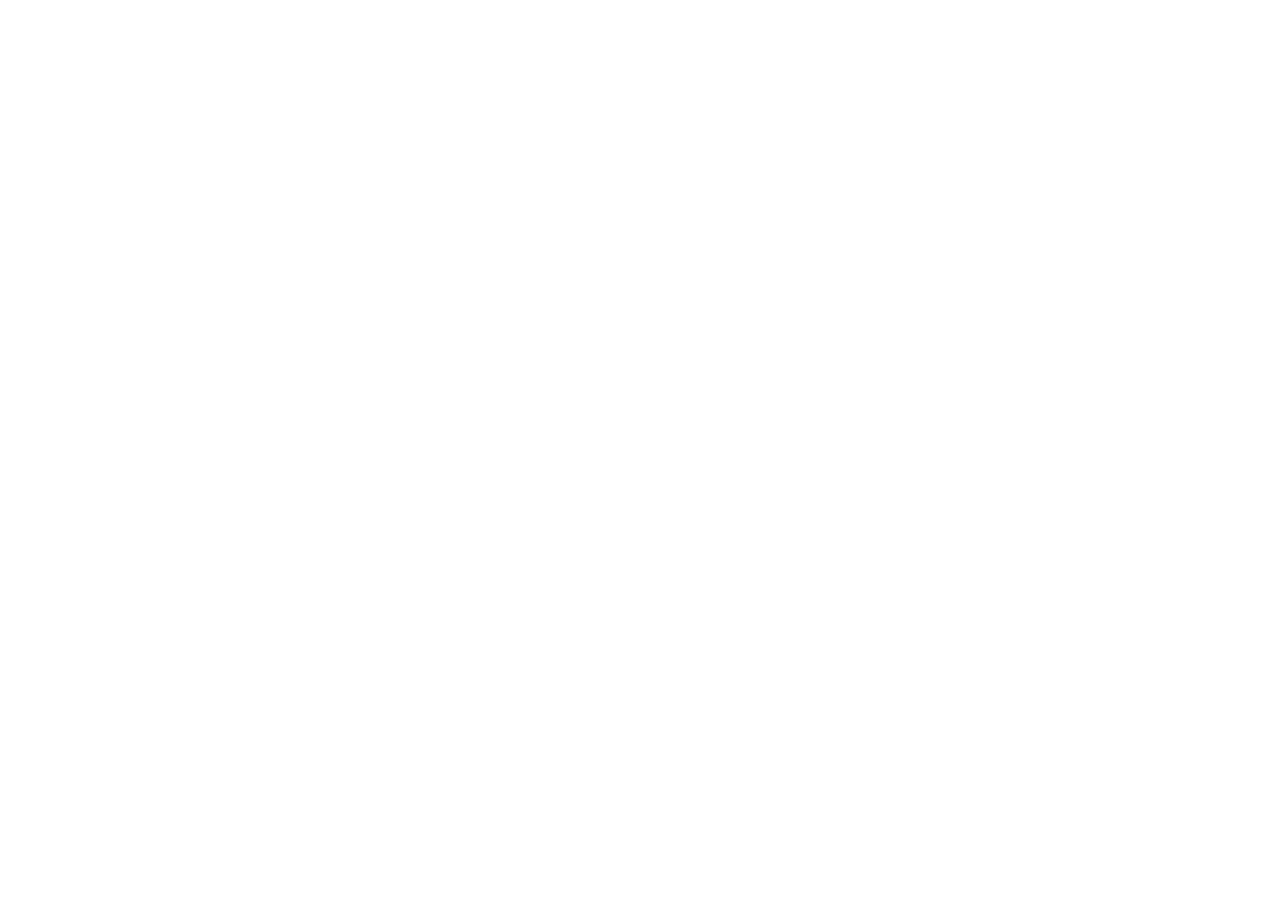
==== login.html @ a9a30876 "大事件初始化" ====
<!DOCTYPE html>
<html lang="en">

<head>
    <meta charset="UTF-8">
    <meta name="viewport" content="width=device-width, initial-scale=1.0">
    <title>Document</title>
</head>

<body>

</body>

</html>
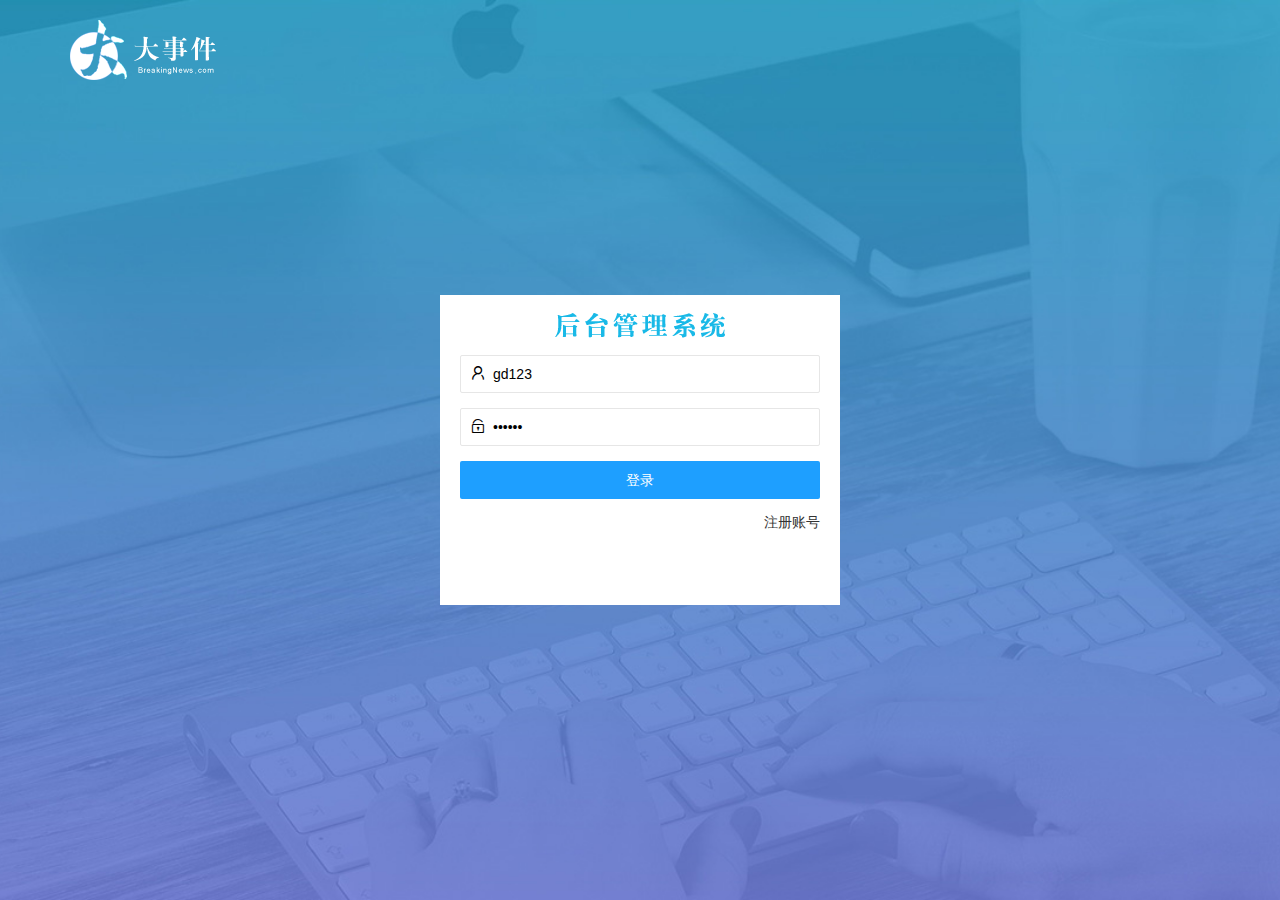
==== commit 555f1b9e: "注册登录完成" ====
--- a/login.html
+++ b/login.html
@@ -5,10 +5,72 @@
     <meta charset="UTF-8">
     <meta name="viewport" content="width=device-width, initial-scale=1.0">
     <title>Document</title>
+    <link rel="stylesheet" href="/assets/lib/layui/css/layui.css">
+    <link rel="stylesheet" href="/assets/css/login.css">
 </head>
 
 <body>
-
+    <div class="layui-main">
+        <img src="/assets/images/logo.png" alt="" style="margin-top: 20px;">
+    </div>
+    <div class="loginAndRegBox">
+        <div class="title-box"></div>
+        <!-- 登录转注册页面 -->
+        <div class="login-box">
+            <!-- 登录表单 -->
+            <form class="layui-form" id="form_login" action="">
+                <div class="layui-form-item">
+                    <i class="layui-icon layui-icon-username"></i>
+                    <input type="text" value="gd123" name="username" required lay-verify="required" placeholder="请输入账号"
+                        autocomplete="off" class="layui-input">
+                </div>
+                <div class="layui-form-item">
+                    <i class="layui-icon layui-icon-password"></i>
+                    <input type="password" value="123123" name="password" required lay-verify="required|pass"
+                        placeholder="请输入密码" autocomplete="off" class="layui-input">
+                </div>
+                <!-- 提交按钮 -->
+                <div class="layui-form-item">
+                    <button class="layui-btn layui-btn-fluid layui-btn-normal" lay-submit>登录</button>
+                </div>
+                <div class="layui-form-item links">
+                    <a href="javascript:;" id="link_reg">注册账号</a>
+                </div>
+            </form>
+        </div>
+        <!-- 注册转登录页面 -->
+        <div class="reg-box">
+            <!-- 注册表单 -->
+            <form class="layui-form" id="form_reg" action="">
+                <div class="layui-form-item">
+                    <i class="layui-icon layui-icon-username"></i>
+                    <input type="text" name="username" required lay-verify="required" placeholder="请输入用户名"
+                        autocomplete="off" class="layui-input">
+                </div>
+                <div class="layui-form-item">
+                    <i class="layui-icon layui-icon-password"></i>
+                    <input type="password" name="password" required lay-verify="required|pass" placeholder="请输入密码"
+                        autocomplete="off" class="layui-input">
+                </div>
+                <div class="layui-form-item">
+                    <i class="layui-icon layui-icon-password"></i>
+                    <input type="password" name="repassword" required lay-verify="required|pass|pwd"
+                        placeholder="请再次输入密码" autocomplete="off" class="layui-input">
+                </div>
+                <!-- 提交表单 -->
+                <div class="layui-form-item">
+                    <button class="layui-btn layui-btn-fluid layui-btn-normal" lay-submit>注册</button>
+                </div>
+                <div class="layui-form-item links">
+                    <a href="javascript:;" id="link_login">去登录</a>
+                </div>
+            </form>
+        </div>
+    </div>
+    <script src="/assets/lib/layui/layui.all.js"></script>
+    <script src="/assets/lib/jquery.js"></script>
+    <script src="/assets/js/baseAPI.js"></script>
+    <script src="/assets/js/login.js"></script>
 </body>
 
 </html>--- a/assets/lib/layui/css/layui.css
+++ b/assets/lib/layui/css/layui.css
@@ -0,0 +1,2 @@
+/** layui-v2.5.5 MIT License By https://www.layui.com */
+ .layui-inline,img{display:inline-block;vertical-align:middle}h1,h2,h3,h4,h5,h6{font-weight:400}.layui-edge,.layui-header,.layui-inline,.layui-main{position:relative}.layui-body,.layui-edge,.layui-elip{overflow:hidden}.layui-btn,.layui-edge,.layui-inline,img{vertical-align:middle}.layui-btn,.layui-disabled,.layui-icon,.layui-unselect{-moz-user-select:none;-webkit-user-select:none;-ms-user-select:none}.layui-elip,.layui-form-checkbox span,.layui-form-pane .layui-form-label{text-overflow:ellipsis;white-space:nowrap}.layui-breadcrumb,.layui-tree-btnGroup{visibility:hidden}blockquote,body,button,dd,div,dl,dt,form,h1,h2,h3,h4,h5,h6,input,li,ol,p,pre,td,textarea,th,ul{margin:0;padding:0;-webkit-tap-highlight-color:rgba(0,0,0,0)}a:active,a:hover{outline:0}img{border:none}li{list-style:none}table{border-collapse:collapse;border-spacing:0}h4,h5,h6{font-size:100%}button,input,optgroup,option,select,textarea{font-family:inherit;font-size:inherit;font-style:inherit;font-weight:inherit;outline:0}pre{white-space:pre-wrap;white-space:-moz-pre-wrap;white-space:-pre-wrap;white-space:-o-pre-wrap;word-wrap:break-word}body{line-height:24px;font:14px Helvetica Neue,Helvetica,PingFang SC,Tahoma,Arial,sans-serif}hr{height:1px;margin:10px 0;border:0;clear:both}a{color:#333;text-decoration:none}a:hover{color:#777}a cite{font-style:normal;*cursor:pointer}.layui-border-box,.layui-border-box *{box-sizing:border-box}.layui-box,.layui-box *{box-sizing:content-box}.layui-clear{clear:both;*zoom:1}.layui-clear:after{content:'\20';clear:both;*zoom:1;display:block;height:0}.layui-inline{*display:inline;*zoom:1}.layui-edge{display:inline-block;width:0;height:0;border-width:6px;border-style:dashed;border-color:transparent}.layui-edge-top{top:-4px;border-bottom-color:#999;border-bottom-style:solid}.layui-edge-right{border-left-color:#999;border-left-style:solid}.layui-edge-bottom{top:2px;border-top-color:#999;border-top-style:solid}.layui-edge-left{border-right-color:#999;border-right-style:solid}.layui-disabled,.layui-disabled:hover{color:#d2d2d2!important;cursor:not-allowed!important}.layui-circle{border-radius:100%}.layui-show{display:block!important}.layui-hide{display:none!important}@font-face{font-family:layui-icon;src:url(../font/iconfont.eot?v=250);src:url(../font/iconfont.eot?v=250#iefix) format('embedded-opentype'),url(../font/iconfont.woff2?v=250) format('woff2'),url(../font/iconfont.woff?v=250) format('woff'),url(../font/iconfont.ttf?v=250) format('truetype'),url(../font/iconfont.svg?v=250#layui-icon) format('svg')}.layui-icon{font-family:layui-icon!important;font-size:16px;font-style:normal;-webkit-font-smoothing:antialiased;-moz-osx-font-smoothing:grayscale}.layui-icon-reply-fill:before{content:"\e611"}.layui-icon-set-fill:before{content:"\e614"}.layui-icon-menu-fill:before{content:"\e60f"}.layui-icon-search:before{content:"\e615"}.layui-icon-share:before{content:"\e641"}.layui-icon-set-sm:before{content:"\e620"}.layui-icon-engine:before{content:"\e628"}.layui-icon-close:before{content:"\1006"}.layui-icon-close-fill:before{content:"\1007"}.layui-icon-chart-screen:before{content:"\e629"}.layui-icon-star:before{content:"\e600"}.layui-icon-circle-dot:before{content:"\e617"}.layui-icon-chat:before{content:"\e606"}.layui-icon-release:before{content:"\e609"}.layui-icon-list:before{content:"\e60a"}.layui-icon-chart:before{content:"\e62c"}.layui-icon-ok-circle:before{content:"\1005"}.layui-icon-layim-theme:before{content:"\e61b"}.layui-icon-table:before{content:"\e62d"}.layui-icon-right:before{content:"\e602"}.layui-icon-left:before{content:"\e603"}.layui-icon-cart-simple:before{content:"\e698"}.layui-icon-face-cry:before{content:"\e69c"}.layui-icon-face-smile:before{content:"\e6af"}.layui-icon-survey:before{content:"\e6b2"}.layui-icon-tree:before{content:"\e62e"}.layui-icon-upload-circle:before{content:"\e62f"}.layui-icon-add-circle:before{content:"\e61f"}.layui-icon-download-circle:before{content:"\e601"}.layui-icon-templeate-1:before{content:"\e630"}.layui-icon-util:before{content:"\e631"}.layui-icon-face-surprised:before{content:"\e664"}.layui-icon-edit:before{content:"\e642"}.layui-icon-speaker:before{content:"\e645"}.layui-icon-down:before{content:"\e61a"}.layui-icon-file:before{content:"\e621"}.layui-icon-layouts:before{content:"\e632"}.layui-icon-rate-half:before{content:"\e6c9"}.layui-icon-add-circle-fine:before{content:"\e608"}.layui-icon-prev-circle:before{content:"\e633"}.layui-icon-read:before{content:"\e705"}.layui-icon-404:before{content:"\e61c"}.layui-icon-carousel:before{content:"\e634"}.layui-icon-help:before{content:"\e607"}.layui-icon-code-circle:before{content:"\e635"}.layui-icon-water:before{content:"\e636"}.layui-icon-username:before{content:"\e66f"}.layui-icon-find-fill:before{content:"\e670"}.layui-icon-about:before{content:"\e60b"}.layui-icon-location:before{content:"\e715"}.layui-icon-up:before{content:"\e619"}.layui-icon-pause:before{content:"\e651"}.layui-icon-date:before{content:"\e637"}.layui-icon-layim-uploadfile:before{content:"\e61d"}.layui-icon-delete:before{content:"\e640"}.layui-icon-play:before{content:"\e652"}.layui-icon-top:before{content:"\e604"}.layui-icon-friends:before{content:"\e612"}.layui-icon-refresh-3:before{content:"\e9aa"}.layui-icon-ok:before{content:"\e605"}.layui-icon-layer:before{content:"\e638"}.layui-icon-face-smile-fine:before{content:"\e60c"}.layui-icon-dollar:before{content:"\e659"}.layui-icon-group:before{content:"\e613"}.layui-icon-layim-download:before{content:"\e61e"}.layui-icon-picture-fine:before{content:"\e60d"}.layui-icon-link:before{content:"\e64c"}.layui-icon-diamond:before{content:"\e735"}.layui-icon-log:before{content:"\e60e"}.layui-icon-rate-solid:before{content:"\e67a"}.layui-icon-fonts-del:before{content:"\e64f"}.layui-icon-unlink:before{content:"\e64d"}.layui-icon-fonts-clear:before{content:"\e639"}.layui-icon-triangle-r:before{content:"\e623"}.layui-icon-circle:before{content:"\e63f"}.layui-icon-radio:before{content:"\e643"}.layui-icon-align-center:before{content:"\e647"}.layui-icon-align-right:before{content:"\e648"}.layui-icon-align-left:before{content:"\e649"}.layui-icon-loading-1:before{content:"\e63e"}.layui-icon-return:before{content:"\e65c"}.layui-icon-fonts-strong:before{content:"\e62b"}.layui-icon-upload:before{content:"\e67c"}.layui-icon-dialogue:before{content:"\e63a"}.layui-icon-video:before{content:"\e6ed"}.layui-icon-headset:before{content:"\e6fc"}.layui-icon-cellphone-fine:before{content:"\e63b"}.layui-icon-add-1:before{content:"\e654"}.layui-icon-face-smile-b:before{content:"\e650"}.layui-icon-fonts-html:before{content:"\e64b"}.layui-icon-form:before{content:"\e63c"}.layui-icon-cart:before{content:"\e657"}.layui-icon-camera-fill:before{content:"\e65d"}.layui-icon-tabs:before{content:"\e62a"}.layui-icon-fonts-code:before{content:"\e64e"}.layui-icon-fire:before{content:"\e756"}.layui-icon-set:before{content:"\e716"}.layui-icon-fonts-u:before{content:"\e646"}.layui-icon-triangle-d:before{content:"\e625"}.layui-icon-tips:before{content:"\e702"}.layui-icon-picture:before{content:"\e64a"}.layui-icon-more-vertical:before{content:"\e671"}.layui-icon-flag:before{content:"\e66c"}.layui-icon-loading:before{content:"\e63d"}.layui-icon-fonts-i:before{content:"\e644"}.layui-icon-refresh-1:before{content:"\e666"}.layui-icon-rmb:before{content:"\e65e"}.layui-icon-home:before{content:"\e68e"}.layui-icon-user:before{content:"\e770"}.layui-icon-notice:before{content:"\e667"}.layui-icon-login-weibo:before{content:"\e675"}.layui-icon-voice:before{content:"\e688"}.layui-icon-upload-drag:before{content:"\e681"}.layui-icon-login-qq:before{content:"\e676"}.layui-icon-snowflake:before{content:"\e6b1"}.layui-icon-file-b:before{content:"\e655"}.layui-icon-template:before{content:"\e663"}.layui-icon-auz:before{content:"\e672"}.layui-icon-console:before{content:"\e665"}.layui-icon-app:before{content:"\e653"}.layui-icon-prev:before{content:"\e65a"}.layui-icon-website:before{content:"\e7ae"}.layui-icon-next:before{content:"\e65b"}.layui-icon-component:before{content:"\e857"}.layui-icon-more:before{content:"\e65f"}.layui-icon-login-wechat:before{content:"\e677"}.layui-icon-shrink-right:before{content:"\e668"}.layui-icon-spread-left:before{content:"\e66b"}.layui-icon-camera:before{content:"\e660"}.layui-icon-note:before{content:"\e66e"}.layui-icon-refresh:before{content:"\e669"}.layui-icon-female:before{content:"\e661"}.layui-icon-male:before{content:"\e662"}.layui-icon-password:before{content:"\e673"}.layui-icon-senior:before{content:"\e674"}.layui-icon-theme:before{content:"\e66a"}.layui-icon-tread:before{content:"\e6c5"}.layui-icon-praise:before{content:"\e6c6"}.layui-icon-star-fill:before{content:"\e658"}.layui-icon-rate:before{content:"\e67b"}.layui-icon-template-1:before{content:"\e656"}.layui-icon-vercode:before{content:"\e679"}.layui-icon-cellphone:before{content:"\e678"}.layui-icon-screen-full:before{content:"\e622"}.layui-icon-screen-restore:before{content:"\e758"}.layui-icon-cols:before{content:"\e610"}.layui-icon-export:before{content:"\e67d"}.layui-icon-print:before{content:"\e66d"}.layui-icon-slider:before{content:"\e714"}.layui-icon-addition:before{content:"\e624"}.layui-icon-subtraction:before{content:"\e67e"}.layui-icon-service:before{content:"\e626"}.layui-icon-transfer:before{content:"\e691"}.layui-main{width:1140px;margin:0 auto}.layui-header{z-index:1000;height:60px}.layui-header a:hover{transition:all .5s;-webkit-transition:all .5s}.layui-side{position:fixed;left:0;top:0;bottom:0;z-index:999;width:200px;overflow-x:hidden}.layui-side-scroll{position:relative;width:220px;height:100%;overflow-x:hidden}.layui-body{position:absolute;left:200px;right:0;top:0;bottom:0;z-index:998;width:auto;overflow-y:auto;box-sizing:border-box}.layui-layout-body{overflow:hidden}.layui-layout-admin .layui-header{background-color:#23262E}.layui-layout-admin .layui-side{top:60px;width:200px;overflow-x:hidden}.layui-layout-admin .layui-body{position:fixed;top:60px;bottom:44px}.layui-layout-admin .layui-main{width:auto;margin:0 15px}.layui-layout-admin .layui-footer{position:fixed;left:200px;right:0;bottom:0;height:44px;line-height:44px;padding:0 15px;background-color:#eee}.layui-layout-admin .layui-logo{position:absolute;left:0;top:0;width:200px;height:100%;line-height:60px;text-align:center;color:#009688;font-size:16px}.layui-layout-admin .layui-header .layui-nav{background:0 0}.layui-layout-left{position:absolute!important;left:200px;top:0}.layui-layout-right{position:absolute!important;right:0;top:0}.layui-container{position:relative;margin:0 auto;padding:0 15px;box-sizing:border-box}.layui-fluid{position:relative;margin:0 auto;padding:0 15px}.layui-row:after,.layui-row:before{content:'';display:block;clear:both}.layui-col-lg1,.layui-col-lg10,.layui-col-lg11,.layui-col-lg12,.layui-col-lg2,.layui-col-lg3,.layui-col-lg4,.layui-col-lg5,.layui-col-lg6,.layui-col-lg7,.layui-col-lg8,.layui-col-lg9,.layui-col-md1,.layui-col-md10,.layui-col-md11,.layui-col-md12,.layui-col-md2,.layui-col-md3,.layui-col-md4,.layui-col-md5,.layui-col-md6,.layui-col-md7,.layui-col-md8,.layui-col-md9,.layui-col-sm1,.layui-col-sm10,.layui-col-sm11,.layui-col-sm12,.layui-col-sm2,.layui-col-sm3,.layui-col-sm4,.layui-col-sm5,.layui-col-sm6,.layui-col-sm7,.layui-col-sm8,.layui-col-sm9,.layui-col-xs1,.layui-col-xs10,.layui-col-xs11,.layui-col-xs12,.layui-col-xs2,.layui-col-xs3,.layui-col-xs4,.layui-col-xs5,.layui-col-xs6,.layui-col-xs7,.layui-col-xs8,.layui-col-xs9{position:relative;display:block;box-sizing:border-box}.layui-col-xs1,.layui-col-xs10,.layui-col-xs11,.layui-col-xs12,.layui-col-xs2,.layui-col-xs3,.layui-col-xs4,.layui-col-xs5,.layui-col-xs6,.layui-col-xs7,.layui-col-xs8,.layui-col-xs9{float:left}.layui-col-xs1{width:8.33333333%}.layui-col-xs2{width:16.66666667%}.layui-col-xs3{width:25%}.layui-col-xs4{width:33.33333333%}.layui-col-xs5{width:41.66666667%}.layui-col-xs6{width:50%}.layui-col-xs7{width:58.33333333%}.layui-col-xs8{width:66.66666667%}.layui-col-xs9{width:75%}.layui-col-xs10{width:83.33333333%}.layui-col-xs11{width:91.66666667%}.layui-col-xs12{width:100%}.layui-col-xs-offset1{margin-left:8.33333333%}.layui-col-xs-offset2{margin-left:16.66666667%}.layui-col-xs-offset3{margin-left:25%}.layui-col-xs-offset4{margin-left:33.33333333%}.layui-col-xs-offset5{margin-left:41.66666667%}.layui-col-xs-offset6{margin-left:50%}.layui-col-xs-offset7{margin-left:58.33333333%}.layui-col-xs-offset8{margin-left:66.66666667%}.layui-col-xs-offset9{margin-left:75%}.layui-col-xs-offset10{margin-left:83.33333333%}.layui-col-xs-offset11{margin-left:91.66666667%}.layui-col-xs-offset12{margin-left:100%}@media screen and (max-width:768px){.layui-hide-xs{display:none!important}.layui-show-xs-block{display:block!important}.layui-show-xs-inline{display:inline!important}.layui-show-xs-inline-block{display:inline-block!important}}@media screen and (min-width:768px){.layui-container{width:750px}.layui-hide-sm{display:none!important}.layui-show-sm-block{display:block!important}.layui-show-sm-inline{display:inline!important}.layui-show-sm-inline-block{display:inline-block!important}.layui-col-sm1,.layui-col-sm10,.layui-col-sm11,.layui-col-sm12,.layui-col-sm2,.layui-col-sm3,.layui-col-sm4,.layui-col-sm5,.layui-col-sm6,.layui-col-sm7,.layui-col-sm8,.layui-col-sm9{float:left}.layui-col-sm1{width:8.33333333%}.layui-col-sm2{width:16.66666667%}.layui-col-sm3{width:25%}.layui-col-sm4{width:33.33333333%}.layui-col-sm5{width:41.66666667%}.layui-col-sm6{width:50%}.layui-col-sm7{width:58.33333333%}.layui-col-sm8{width:66.66666667%}.layui-col-sm9{width:75%}.layui-col-sm10{width:83.33333333%}.layui-col-sm11{width:91.66666667%}.layui-col-sm12{width:100%}.layui-col-sm-offset1{margin-left:8.33333333%}.layui-col-sm-offset2{margin-left:16.66666667%}.layui-col-sm-offset3{margin-left:25%}.layui-col-sm-offset4{margin-left:33.33333333%}.layui-col-sm-offset5{margin-left:41.66666667%}.layui-col-sm-offset6{margin-left:50%}.layui-col-sm-offset7{margin-left:58.33333333%}.layui-col-sm-offset8{margin-left:66.66666667%}.layui-col-sm-offset9{margin-left:75%}.layui-col-sm-offset10{margin-left:83.33333333%}.layui-col-sm-offset11{margin-left:91.66666667%}.layui-col-sm-offset12{margin-left:100%}}@media screen and (min-width:992px){.layui-container{width:970px}.layui-hide-md{display:none!important}.layui-show-md-block{display:block!important}.layui-show-md-inline{display:inline!important}.layui-show-md-inline-block{display:inline-block!important}.layui-col-md1,.layui-col-md10,.layui-col-md11,.layui-col-md12,.layui-col-md2,.layui-col-md3,.layui-col-md4,.layui-col-md5,.layui-col-md6,.layui-col-md7,.layui-col-md8,.layui-col-md9{float:left}.layui-col-md1{width:8.33333333%}.layui-col-md2{width:16.66666667%}.layui-col-md3{width:25%}.layui-col-md4{width:33.33333333%}.layui-col-md5{width:41.66666667%}.layui-col-md6{width:50%}.layui-col-md7{width:58.33333333%}.layui-col-md8{width:66.66666667%}.layui-col-md9{width:75%}.layui-col-md10{width:83.33333333%}.layui-col-md11{width:91.66666667%}.layui-col-md12{width:100%}.layui-col-md-offset1{margin-left:8.33333333%}.layui-col-md-offset2{margin-left:16.66666667%}.layui-col-md-offset3{margin-left:25%}.layui-col-md-offset4{margin-left:33.33333333%}.layui-col-md-offset5{margin-left:41.66666667%}.layui-col-md-offset6{margin-left:50%}.layui-col-md-offset7{margin-left:58.33333333%}.layui-col-md-offset8{margin-left:66.66666667%}.layui-col-md-offset9{margin-left:75%}.layui-col-md-offset10{margin-left:83.33333333%}.layui-col-md-offset11{margin-left:91.66666667%}.layui-col-md-offset12{margin-left:100%}}@media screen and (min-width:1200px){.layui-container{width:1170px}.layui-hide-lg{display:none!important}.layui-show-lg-block{display:block!important}.layui-show-lg-inline{display:inline!important}.layui-show-lg-inline-block{display:inline-block!important}.layui-col-lg1,.layui-col-lg10,.layui-col-lg11,.layui-col-lg12,.layui-col-lg2,.layui-col-lg3,.layui-col-lg4,.layui-col-lg5,.layui-col-lg6,.layui-col-lg7,.layui-col-lg8,.layui-col-lg9{float:left}.layui-col-lg1{width:8.33333333%}.layui-col-lg2{width:16.66666667%}.layui-col-lg3{width:25%}.layui-col-lg4{width:33.33333333%}.layui-col-lg5{width:41.66666667%}.layui-col-lg6{width:50%}.layui-col-lg7{width:58.33333333%}.layui-col-lg8{width:66.66666667%}.layui-col-lg9{width:75%}.layui-col-lg10{width:83.33333333%}.layui-col-lg11{width:91.66666667%}.layui-col-lg12{width:100%}.layui-col-lg-offset1{margin-left:8.33333333%}.layui-col-lg-offset2{margin-left:16.66666667%}.layui-col-lg-offset3{margin-left:25%}.layui-col-lg-offset4{margin-left:33.33333333%}.layui-col-lg-offset5{margin-left:41.66666667%}.layui-col-lg-offset6{margin-left:50%}.layui-col-lg-offset7{margin-left:58.33333333%}.layui-col-lg-offset8{margin-left:66.66666667%}.layui-col-lg-offset9{margin-left:75%}.layui-col-lg-offset10{margin-left:83.33333333%}.layui-col-lg-offset11{margin-left:91.66666667%}.layui-col-lg-offset12{margin-left:100%}}.layui-col-space1{margin:-.5px}.layui-col-space1>*{padding:.5px}.layui-col-space3{margin:-1.5px}.layui-col-space3>*{padding:1.5px}.layui-col-space5{margin:-2.5px}.layui-col-space5>*{padding:2.5px}.layui-col-space8{margin:-3.5px}.layui-col-space8>*{padding:3.5px}.layui-col-space10{margin:-5px}.layui-col-space10>*{padding:5px}.layui-col-space12{margin:-6px}.layui-col-space12>*{padding:6px}.layui-col-space15{margin:-7.5px}.layui-col-space15>*{padding:7.5px}.layui-col-space18{margin:-9px}.layui-col-space18>*{padding:9px}.layui-col-space20{margin:-10px}.layui-col-space20>*{padding:10px}.layui-col-space22{margin:-11px}.layui-col-space22>*{padding:11px}.layui-col-space25{margin:-12.5px}.layui-col-space25>*{padding:12.5px}.layui-col-space30{margin:-15px}.layui-col-space30>*{padding:15px}.layui-btn,.layui-input,.layui-select,.layui-textarea,.layui-upload-button{outline:0;-webkit-appearance:none;transition:all .3s;-webkit-transition:all .3s;box-sizing:border-box}.layui-elem-quote{margin-bottom:10px;padding:15px;line-height:22px;border-left:5px solid #009688;border-radius:0 2px 2px 0;background-color:#f2f2f2}.layui-quote-nm{border-style:solid;border-width:1px 1px 1px 5px;background:0 0}.layui-elem-field{margin-bottom:10px;padding:0;border-width:1px;border-style:solid}.layui-elem-field legend{margin-left:20px;padding:0 10px;font-size:20px;font-weight:300}.layui-field-title{margin:10px 0 20px;border-width:1px 0 0}.layui-field-box{padding:10px 15px}.layui-field-title .layui-field-box{padding:10px 0}.layui-progress{position:relative;height:6px;border-radius:20px;background-color:#e2e2e2}.layui-progress-bar{position:absolute;left:0;top:0;width:0;max-width:100%;height:6px;border-radius:20px;text-align:right;background-color:#5FB878;transition:all .3s;-webkit-transition:all .3s}.layui-progress-big,.layui-progress-big .layui-progress-bar{height:18px;line-height:18px}.layui-progress-text{position:relative;top:-20px;line-height:18px;font-size:12px;color:#666}.layui-progress-big .layui-progress-text{position:static;padding:0 10px;color:#fff}.layui-collapse{border-width:1px;border-style:solid;border-radius:2px}.layui-colla-content,.layui-colla-item{border-top-width:1px;border-top-style:solid}.layui-colla-item:first-child{border-top:none}.layui-colla-title{position:relative;height:42px;line-height:42px;padding:0 15px 0 35px;color:#333;background-color:#f2f2f2;cursor:pointer;font-size:14px;overflow:hidden}.layui-colla-content{display:none;padding:10px 15px;line-height:22px;color:#666}.layui-colla-icon{position:absolute;left:15px;top:0;font-size:14px}.layui-card{margin-bottom:15px;border-radius:2px;background-color:#fff;box-shadow:0 1px 2px 0 rgba(0,0,0,.05)}.layui-card:last-child{margin-bottom:0}.layui-card-header{position:relative;height:42px;line-height:42px;padding:0 15px;border-bottom:1px solid #f6f6f6;color:#333;border-radius:2px 2px 0 0;font-size:14px}.layui-bg-black,.layui-bg-blue,.layui-bg-cyan,.layui-bg-green,.layui-bg-orange,.layui-bg-red{color:#fff!important}.layui-card-body{position:relative;padding:10px 15px;line-height:24px}.layui-card-body[pad15]{padding:15px}.layui-card-body[pad20]{padding:20px}.layui-card-body .layui-table{margin:5px 0}.layui-card .layui-tab{margin:0}.layui-panel-window{position:relative;padding:15px;border-radius:0;border-top:5px solid #E6E6E6;background-color:#fff}.layui-auxiliar-moving{position:fixed;left:0;right:0;top:0;bottom:0;width:100%;height:100%;background:0 0;z-index:9999999999}.layui-form-label,.layui-form-mid,.layui-form-select,.layui-input-block,.layui-input-inline,.layui-textarea{position:relative}.layui-bg-red{background-color:#FF5722!important}.layui-bg-orange{background-color:#FFB800!important}.layui-bg-green{background-color:#009688!important}.layui-bg-cyan{background-color:#2F4056!important}.layui-bg-blue{background-color:#1E9FFF!important}.layui-bg-black{background-color:#393D49!important}.layui-bg-gray{background-color:#eee!important;color:#666!important}.layui-badge-rim,.layui-colla-content,.layui-colla-item,.layui-collapse,.layui-elem-field,.layui-form-pane .layui-form-item[pane],.layui-form-pane .layui-form-label,.layui-input,.layui-layedit,.layui-layedit-tool,.layui-quote-nm,.layui-select,.layui-tab-bar,.layui-tab-card,.layui-tab-title,.layui-tab-title .layui-this:after,.layui-textarea{border-color:#e6e6e6}.layui-timeline-item:before,hr{background-color:#e6e6e6}.layui-text{line-height:22px;font-size:14px;color:#666}.layui-text h1,.layui-text h2,.layui-text h3{font-weight:500;color:#333}.layui-text h1{font-size:30px}.layui-text h2{font-size:24px}.layui-text h3{font-size:18px}.layui-text a:not(.layui-btn){color:#01AAED}.layui-text a:not(.layui-btn):hover{text-decoration:underline}.layui-text ul{padding:5px 0 5px 15px}.layui-text ul li{margin-top:5px;list-style-type:disc}.layui-text em,.layui-word-aux{color:#999!important;padding:0 5px!important}.layui-btn{display:inline-block;height:38px;line-height:38px;padding:0 18px;background-color:#009688;color:#fff;white-space:nowrap;text-align:center;font-size:14px;border:none;border-radius:2px;cursor:pointer}.layui-btn:hover{opacity:.8;filter:alpha(opacity=80);color:#fff}.layui-btn:active{opacity:1;filter:alpha(opacity=100)}.layui-btn+.layui-btn{margin-left:10px}.layui-btn-container{font-size:0}.layui-btn-container .layui-btn{margin-right:10px;margin-bottom:10px}.layui-btn-container .layui-btn+.layui-btn{margin-left:0}.layui-table .layui-btn-container .layui-btn{margin-bottom:9px}.layui-btn-radius{border-radius:100px}.layui-btn .layui-icon{margin-right:3px;font-size:18px;vertical-align:bottom;vertical-align:middle\9}.layui-btn-primary{border:1px solid #C9C9C9;background-color:#fff;color:#555}.layui-btn-primary:hover{border-color:#009688;color:#333}.layui-btn-normal{background-color:#1E9FFF}.layui-btn-warm{background-color:#FFB800}.layui-btn-danger{background-color:#FF5722}.layui-btn-checked{background-color:#5FB878}.layui-btn-disabled,.layui-btn-disabled:active,.layui-btn-disabled:hover{border:1px solid #e6e6e6;background-color:#FBFBFB;color:#C9C9C9;cursor:not-allowed;opacity:1}.layui-btn-lg{height:44px;line-height:44px;padding:0 25px;font-size:16px}.layui-btn-sm{height:30px;line-height:30px;padding:0 10px;font-size:12px}.layui-btn-sm i{font-size:16px!important}.layui-btn-xs{height:22px;line-height:22px;padding:0 5px;font-size:12px}.layui-btn-xs i{font-size:14px!important}.layui-btn-group{display:inline-block;vertical-align:middle;font-size:0}.layui-btn-group .layui-btn{margin-left:0!important;margin-right:0!important;border-left:1px solid rgba(255,255,255,.5);border-radius:0}.layui-btn-group .layui-btn-primary{border-left:none}.layui-btn-group .layui-btn-primary:hover{border-color:#C9C9C9;color:#009688}.layui-btn-group .layui-btn:first-child{border-left:none;border-radius:2px 0 0 2px}.layui-btn-group .layui-btn-primary:first-child{border-left:1px solid #c9c9c9}.layui-btn-group .layui-btn:last-child{border-radius:0 2px 2px 0}.layui-btn-group .layui-btn+.layui-btn{margin-left:0}.layui-btn-group+.layui-btn-group{margin-left:10px}.layui-btn-fluid{width:100%}.layui-input,.layui-select,.layui-textarea{height:38px;line-height:1.3;line-height:38px\9;border-width:1px;border-style:solid;background-color:#fff;border-radius:2px}.layui-input::-webkit-input-placeholder,.layui-select::-webkit-input-placeholder,.layui-textarea::-webkit-input-placeholder{line-height:1.3}.layui-input,.layui-textarea{display:block;width:100%;padding-left:10px}.layui-input:hover,.layui-textarea:hover{border-color:#D2D2D2!important}.layui-input:focus,.layui-textarea:focus{border-color:#C9C9C9!important}.layui-textarea{min-height:100px;height:auto;line-height:20px;padding:6px 10px;resize:vertical}.layui-select{padding:0 10px}.layui-form input[type=checkbox],.layui-form input[type=radio],.layui-form select{display:none}.layui-form [lay-ignore]{display:initial}.layui-form-item{margin-bottom:15px;clear:both;*zoom:1}.layui-form-item:after{content:'\20';clear:both;*zoom:1;display:block;height:0}.layui-form-label{float:left;display:block;padding:9px 15px;width:80px;font-weight:400;line-height:20px;text-align:right}.layui-form-label-col{display:block;float:none;padding:9px 0;line-height:20px;text-align:left}.layui-form-item .layui-inline{margin-bottom:5px;margin-right:10px}.layui-input-block{margin-left:110px;min-height:36px}.layui-input-inline{display:inline-block;vertical-align:middle}.layui-form-item .layui-input-inline{float:left;width:190px;margin-right:10px}.layui-form-text .layui-input-inline{width:auto}.layui-form-mid{float:left;display:block;padding:9px 0!important;line-height:20px;margin-right:10px}.layui-form-danger+.layui-form-select .layui-input,.layui-form-danger:focus{border-color:#FF5722!important}.layui-form-select .layui-input{padding-right:30px;cursor:pointer}.layui-form-select .layui-edge{position:absolute;right:10px;top:50%;margin-top:-3px;cursor:pointer;border-width:6px;border-top-color:#c2c2c2;border-top-style:solid;transition:all .3s;-webkit-transition:all .3s}.layui-form-select dl{display:none;position:absolute;left:0;top:42px;padding:5px 0;z-index:899;min-width:100%;border:1px solid #d2d2d2;max-height:300px;overflow-y:auto;background-color:#fff;border-radius:2px;box-shadow:0 2px 4px rgba(0,0,0,.12);box-sizing:border-box}.layui-form-select dl dd,.layui-form-select dl dt{padding:0 10px;line-height:36px;white-space:nowrap;overflow:hidden;text-overflow:ellipsis}.layui-form-select dl dt{font-size:12px;color:#999}.layui-form-select dl dd{cursor:pointer}.layui-form-select dl dd:hover{background-color:#f2f2f2;-webkit-transition:.5s all;transition:.5s all}.layui-form-select .layui-select-group dd{padding-left:20px}.layui-form-select dl dd.layui-select-tips{padding-left:10px!important;color:#999}.layui-form-select dl dd.layui-this{background-color:#5FB878;color:#fff}.layui-form-checkbox,.layui-form-select dl dd.layui-disabled{background-color:#fff}.layui-form-selected dl{display:block}.layui-form-checkbox,.layui-form-checkbox *,.layui-form-switch{display:inline-block;vertical-align:middle}.layui-form-selected .layui-edge{margin-top:-9px;-webkit-transform:rotate(180deg);transform:rotate(180deg);margin-top:-3px\9}:root .layui-form-selected .layui-edge{margin-top:-9px\0/IE9}.layui-form-selectup dl{top:auto;bottom:42px}.layui-select-none{margin:5px 0;text-align:center;color:#999}.layui-select-disabled .layui-disabled{border-color:#eee!important}.layui-select-disabled .layui-edge{border-top-color:#d2d2d2}.layui-form-checkbox{position:relative;height:30px;line-height:30px;margin-right:10px;padding-right:30px;cursor:pointer;font-size:0;-webkit-transition:.1s linear;transition:.1s linear;box-sizing:border-box}.layui-form-checkbox span{padding:0 10px;height:100%;font-size:14px;border-radius:2px 0 0 2px;background-color:#d2d2d2;color:#fff;overflow:hidden}.layui-form-checkbox:hover span{background-color:#c2c2c2}.layui-form-checkbox i{position:absolute;right:0;top:0;width:30px;height:28px;border:1px solid #d2d2d2;border-left:none;border-radius:0 2px 2px 0;color:#fff;font-size:20px;text-align:center}.layui-form-checkbox:hover i{border-color:#c2c2c2;color:#c2c2c2}.layui-form-checked,.layui-form-checked:hover{border-color:#5FB878}.layui-form-checked span,.layui-form-checked:hover span{background-color:#5FB878}.layui-form-checked i,.layui-form-checked:hover i{color:#5FB878}.layui-form-item .layui-form-checkbox{margin-top:4px}.layui-form-checkbox[lay-skin=primary]{height:auto!important;line-height:normal!important;min-width:18px;min-height:18px;border:none!important;margin-right:0;padding-left:28px;padding-right:0;background:0 0}.layui-form-checkbox[lay-skin=primary] span{padding-left:0;padding-right:15px;line-height:18px;background:0 0;color:#666}.layui-form-checkbox[lay-skin=primary] i{right:auto;left:0;width:16px;height:16px;line-height:16px;border:1px solid #d2d2d2;font-size:12px;border-radius:2px;background-color:#fff;-webkit-transition:.1s linear;transition:.1s linear}.layui-form-checkbox[lay-skin=primary]:hover i{border-color:#5FB878;color:#fff}.layui-form-checked[lay-skin=primary] i{border-color:#5FB878!important;background-color:#5FB878;color:#fff}.layui-checkbox-disbaled[lay-skin=primary] span{background:0 0!important;color:#c2c2c2}.layui-checkbox-disbaled[lay-skin=primary]:hover i{border-color:#d2d2d2}.layui-form-item .layui-form-checkbox[lay-skin=primary]{margin-top:10px}.layui-form-switch{position:relative;height:22px;line-height:22px;min-width:35px;padding:0 5px;margin-top:8px;border:1px solid #d2d2d2;border-radius:20px;cursor:pointer;background-color:#fff;-webkit-transition:.1s linear;transition:.1s linear}.layui-form-switch i{position:absolute;left:5px;top:3px;width:16px;height:16px;border-radius:20px;background-color:#d2d2d2;-webkit-transition:.1s linear;transition:.1s linear}.layui-form-switch em{position:relative;top:0;width:25px;margin-left:21px;padding:0!important;text-align:center!important;color:#999!important;font-style:normal!important;font-size:12px}.layui-form-onswitch{border-color:#5FB878;background-color:#5FB878}.layui-checkbox-disbaled,.layui-checkbox-disbaled i{border-color:#e2e2e2!important}.layui-form-onswitch i{left:100%;margin-left:-21px;background-color:#fff}.layui-form-onswitch em{margin-left:5px;margin-right:21px;color:#fff!important}.layui-checkbox-disbaled span{background-color:#e2e2e2!important}.layui-checkbox-disbaled:hover i{color:#fff!important}[lay-radio]{display:none}.layui-form-radio,.layui-form-radio *{display:inline-block;vertical-align:middle}.layui-form-radio{line-height:28px;margin:6px 10px 0 0;padding-right:10px;cursor:pointer;font-size:0}.layui-form-radio *{font-size:14px}.layui-form-radio>i{margin-right:8px;font-size:22px;color:#c2c2c2}.layui-form-radio>i:hover,.layui-form-radioed>i{color:#5FB878}.layui-radio-disbaled>i{color:#e2e2e2!important}.layui-form-pane .layui-form-label{width:110px;padding:8px 15px;height:38px;line-height:20px;border-width:1px;border-style:solid;border-radius:2px 0 0 2px;text-align:center;background-color:#FBFBFB;overflow:hidden;box-sizing:border-box}.layui-form-pane .layui-input-inline{margin-left:-1px}.layui-form-pane .layui-input-block{margin-left:110px;left:-1px}.layui-form-pane .layui-input{border-radius:0 2px 2px 0}.layui-form-pane .layui-form-text .layui-form-label{float:none;width:100%;border-radius:2px;box-sizing:border-box;text-align:left}.layui-form-pane .layui-form-text .layui-input-inline{display:block;margin:0;top:-1px;clear:both}.layui-form-pane .layui-form-text .layui-input-block{margin:0;left:0;top:-1px}.layui-form-pane .layui-form-text .layui-textarea{min-height:100px;border-radius:0 0 2px 2px}.layui-form-pane .layui-form-checkbox{margin:4px 0 4px 10px}.layui-form-pane .layui-form-radio,.layui-form-pane .layui-form-switch{margin-top:6px;margin-left:10px}.layui-form-pane .layui-form-item[pane]{position:relative;border-width:1px;border-style:solid}.layui-form-pane .layui-form-item[pane] .layui-form-label{position:absolute;left:0;top:0;height:100%;border-width:0 1px 0 0}.layui-form-pane .layui-form-item[pane] .layui-input-inline{margin-left:110px}@media screen and (max-width:450px){.layui-form-item .layui-form-label{text-overflow:ellipsis;overflow:hidden;white-space:nowrap}.layui-form-item .layui-inline{display:block;margin-right:0;margin-bottom:20px;clear:both}.layui-form-item .layui-inline:after{content:'\20';clear:both;display:block;height:0}.layui-form-item .layui-input-inline{display:block;float:none;left:-3px;width:auto;margin:0 0 10px 112px}.layui-form-item .layui-input-inline+.layui-form-mid{margin-left:110px;top:-5px;padding:0}.layui-form-item .layui-form-checkbox{margin-right:5px;margin-bottom:5px}}.layui-layedit{border-width:1px;border-style:solid;border-radius:2px}.layui-layedit-tool{padding:3px 5px;border-bottom-width:1px;border-bottom-style:solid;font-size:0}.layedit-tool-fixed{position:fixed;top:0;border-top:1px solid #e2e2e2}.layui-layedit-tool .layedit-tool-mid,.layui-layedit-tool .layui-icon{display:inline-block;vertical-align:middle;text-align:center;font-size:14px}.layui-layedit-tool .layui-icon{position:relative;width:32px;height:30px;line-height:30px;margin:3px 5px;color:#777;cursor:pointer;border-radius:2px}.layui-layedit-tool .layui-icon:hover{color:#393D49}.layui-layedit-tool .layui-icon:active{color:#000}.layui-layedit-tool .layedit-tool-active{background-color:#e2e2e2;color:#000}.layui-layedit-tool .layui-disabled,.layui-layedit-tool .layui-disabled:hover{color:#d2d2d2;cursor:not-allowed}.layui-layedit-tool .layedit-tool-mid{width:1px;height:18px;margin:0 10px;background-color:#d2d2d2}.layedit-tool-html{width:50px!important;font-size:30px!important}.layedit-tool-b,.layedit-tool-code,.layedit-tool-help{font-size:16px!important}.layedit-tool-d,.layedit-tool-face,.layedit-tool-image,.layedit-tool-unlink{font-size:18px!important}.layedit-tool-image input{position:absolute;font-size:0;left:0;top:0;width:100%;height:100%;opacity:.01;filter:Alpha(opacity=1);cursor:pointer}.layui-layedit-iframe iframe{display:block;width:100%}#LAY_layedit_code{overflow:hidden}.layui-laypage{display:inline-block;*display:inline;*zoom:1;vertical-align:middle;margin:10px 0;font-size:0}.layui-laypage>a:first-child,.layui-laypage>a:first-child em{border-radius:2px 0 0 2px}.layui-laypage>a:last-child,.layui-laypage>a:last-child em{border-radius:0 2px 2px 0}.layui-laypage>:first-child{margin-left:0!important}.layui-laypage>:last-child{margin-right:0!important}.layui-laypage a,.layui-laypage button,.layui-laypage input,.layui-laypage select,.layui-laypage span{border:1px solid #e2e2e2}.layui-laypage a,.layui-laypage span{display:inline-block;*display:inline;*zoom:1;vertical-align:middle;padding:0 15px;height:28px;line-height:28px;margin:0 -1px 5px 0;background-color:#fff;color:#333;font-size:12px}.layui-flow-more a *,.layui-laypage input,.layui-table-view select[lay-ignore]{display:inline-block}.layui-laypage a:hover{color:#009688}.layui-laypage em{font-style:normal}.layui-laypage .layui-laypage-spr{color:#999;font-weight:700}.layui-laypage a{text-decoration:none}.layui-laypage .layui-laypage-curr{position:relative}.layui-laypage .layui-laypage-curr em{position:relative;color:#fff}.layui-laypage .layui-laypage-curr .layui-laypage-em{position:absolute;left:-1px;top:-1px;padding:1px;width:100%;height:100%;background-color:#009688}.layui-laypage-em{border-radius:2px}.layui-laypage-next em,.layui-laypage-prev em{font-family:Sim sun;font-size:16px}.layui-laypage .layui-laypage-count,.layui-laypage .layui-laypage-limits,.layui-laypage .layui-laypage-refresh,.layui-laypage .layui-laypage-skip{margin-left:10px;margin-right:10px;padding:0;border:none}.layui-laypage .layui-laypage-limits,.layui-laypage .layui-laypage-refresh{vertical-align:top}.layui-laypage .layui-laypage-refresh i{font-size:18px;cursor:pointer}.layui-laypage select{height:22px;padding:3px;border-radius:2px;cursor:pointer}.layui-laypage .layui-laypage-skip{height:30px;line-height:30px;color:#999}.layui-laypage button,.layui-laypage input{height:30px;line-height:30px;border-radius:2px;vertical-align:top;background-color:#fff;box-sizing:border-box}.layui-laypage input{width:40px;margin:0 10px;padding:0 3px;text-align:center}.layui-laypage input:focus,.layui-laypage select:focus{border-color:#009688!important}.layui-laypage button{margin-left:10px;padding:0 10px;cursor:pointer}.layui-table,.layui-table-view{margin:10px 0}.layui-flow-more{margin:10px 0;text-align:center;color:#999;font-size:14px}.layui-flow-more a{height:32px;line-height:32px}.layui-flow-more a *{vertical-align:top}.layui-flow-more a cite{padding:0 20px;border-radius:3px;background-color:#eee;color:#333;font-style:normal}.layui-flow-more a cite:hover{opacity:.8}.layui-flow-more a i{font-size:30px;color:#737383}.layui-table{width:100%;background-color:#fff;color:#666}.layui-table tr{transition:all .3s;-webkit-transition:all .3s}.layui-table th{text-align:left;font-weight:400}.layui-table tbody tr:hover,.layui-table thead tr,.layui-table-click,.layui-table-header,.layui-table-hover,.layui-table-mend,.layui-table-patch,.layui-table-tool,.layui-table-total,.layui-table-total tr,.layui-table[lay-even] tr:nth-child(even){background-color:#f2f2f2}.layui-table td,.layui-table th,.layui-table-col-set,.layui-table-fixed-r,.layui-table-grid-down,.layui-table-header,.layui-table-page,.layui-table-tips-main,.layui-table-tool,.layui-table-total,.layui-table-view,.layui-table[lay-skin=line],.layui-table[lay-skin=row]{border-width:1px;border-style:solid;border-color:#e6e6e6}.layui-table td,.layui-table th{position:relative;padding:9px 15px;min-height:20px;line-height:20px;font-size:14px}.layui-table[lay-skin=line] td,.layui-table[lay-skin=line] th{border-width:0 0 1px}.layui-table[lay-skin=row] td,.layui-table[lay-skin=row] th{border-width:0 1px 0 0}.layui-table[lay-skin=nob] td,.layui-table[lay-skin=nob] th{border:none}.layui-table img{max-width:100px}.layui-table[lay-size=lg] td,.layui-table[lay-size=lg] th{padding:15px 30px}.layui-table-view .layui-table[lay-size=lg] .layui-table-cell{height:40px;line-height:40px}.layui-table[lay-size=sm] td,.layui-table[lay-size=sm] th{font-size:12px;padding:5px 10px}.layui-table-view .layui-table[lay-size=sm] .layui-table-cell{height:20px;line-height:20px}.layui-table[lay-data]{display:none}.layui-table-box{position:relative;overflow:hidden}.layui-table-view .layui-table{position:relative;width:auto;margin:0}.layui-table-view .layui-table[lay-skin=line]{border-width:0 1px 0 0}.layui-table-view .layui-table[lay-skin=row]{border-width:0 0 1px}.layui-table-view .layui-table td,.layui-table-view .layui-table th{padding:5px 0;border-top:none;border-left:none}.layui-table-view .layui-table th.layui-unselect .layui-table-cell span{cursor:pointer}.layui-table-view .layui-table td{cursor:default}.layui-table-view .layui-table td[data-edit=text]{cursor:text}.layui-table-view .layui-form-checkbox[lay-skin=primary] i{width:18px;height:18px}.layui-table-view .layui-form-radio{line-height:0;padding:0}.layui-table-view .layui-form-radio>i{margin:0;font-size:20px}.layui-table-init{position:absolute;left:0;top:0;width:100%;height:100%;text-align:center;z-index:110}.layui-table-init .layui-icon{position:absolute;left:50%;top:50%;margin:-15px 0 0 -15px;font-size:30px;color:#c2c2c2}.layui-table-header{border-width:0 0 1px;overflow:hidden}.layui-table-header .layui-table{margin-bottom:-1px}.layui-table-tool .layui-inline[lay-event]{position:relative;width:26px;height:26px;padding:5px;line-height:16px;margin-right:10px;text-align:center;color:#333;border:1px solid #ccc;cursor:pointer;-webkit-transition:.5s all;transition:.5s all}.layui-table-tool .layui-inline[lay-event]:hover{border:1px solid #999}.layui-table-tool-temp{padding-right:120px}.layui-table-tool-self{position:absolute;right:17px;top:10px}.layui-table-tool .layui-table-tool-self .layui-inline[lay-event]{margin:0 0 0 10px}.layui-table-tool-panel{position:absolute;top:29px;left:-1px;padding:5px 0;min-width:150px;min-height:40px;border:1px solid #d2d2d2;text-align:left;overflow-y:auto;background-color:#fff;box-shadow:0 2px 4px rgba(0,0,0,.12)}.layui-table-cell,.layui-table-tool-panel li{overflow:hidden;text-overflow:ellipsis;white-space:nowrap}.layui-table-tool-panel li{padding:0 10px;line-height:30px;-webkit-transition:.5s all;transition:.5s all}.layui-table-tool-panel li .layui-form-checkbox[lay-skin=primary]{width:100%;padding-left:28px}.layui-table-tool-panel li:hover{background-color:#f2f2f2}.layui-table-tool-panel li .layui-form-checkbox[lay-skin=primary] i{position:absolute;left:0;top:0}.layui-table-tool-panel li .layui-form-checkbox[lay-skin=primary] span{padding:0}.layui-table-tool .layui-table-tool-self .layui-table-tool-panel{left:auto;right:-1px}.layui-table-col-set{position:absolute;right:0;top:0;width:20px;height:100%;border-width:0 0 0 1px;background-color:#fff}.layui-table-sort{width:10px;height:20px;margin-left:5px;cursor:pointer!important}.layui-table-sort .layui-edge{position:absolute;left:5px;border-width:5px}.layui-table-sort .layui-table-sort-asc{top:3px;border-top:none;border-bottom-style:solid;border-bottom-color:#b2b2b2}.layui-table-sort .layui-table-sort-asc:hover{border-bottom-color:#666}.layui-table-sort .layui-table-sort-desc{bottom:5px;border-bottom:none;border-top-style:solid;border-top-color:#b2b2b2}.layui-table-sort .layui-table-sort-desc:hover{border-top-color:#666}.layui-table-sort[lay-sort=asc] .layui-table-sort-asc{border-bottom-color:#000}.layui-table-sort[lay-sort=desc] .layui-table-sort-desc{border-top-color:#000}.layui-table-cell{height:28px;line-height:28px;padding:0 15px;position:relative;box-sizing:border-box}.layui-table-cell .layui-form-checkbox[lay-skin=primary]{top:-1px;padding:0}.layui-table-cell .layui-table-link{color:#01AAED}.laytable-cell-checkbox,.laytable-cell-numbers,.laytable-cell-radio,.laytable-cell-space{padding:0;text-align:center}.layui-table-body{position:relative;overflow:auto;margin-right:-1px;margin-bottom:-1px}.layui-table-body .layui-none{line-height:26px;padding:15px;text-align:center;color:#999}.layui-table-fixed{position:absolute;left:0;top:0;z-index:101}.layui-table-fixed .layui-table-body{overflow:hidden}.layui-table-fixed-l{box-shadow:0 -1px 8px rgba(0,0,0,.08)}.layui-table-fixed-r{left:auto;right:-1px;border-width:0 0 0 1px;box-shadow:-1px 0 8px rgba(0,0,0,.08)}.layui-table-fixed-r .layui-table-header{position:relative;overflow:visible}.layui-table-mend{position:absolute;right:-49px;top:0;height:100%;width:50px}.layui-table-tool{position:relative;z-index:890;width:100%;min-height:50px;line-height:30px;padding:10px 15px;border-width:0 0 1px}.layui-table-tool .layui-btn-container{margin-bottom:-10px}.layui-table-page,.layui-table-total{border-width:1px 0 0;margin-bottom:-1px;overflow:hidden}.layui-table-page{position:relative;width:100%;padding:7px 7px 0;height:41px;font-size:12px;white-space:nowrap}.layui-table-page>div{height:26px}.layui-table-page .layui-laypage{margin:0}.layui-table-page .layui-laypage a,.layui-table-page .layui-laypage span{height:26px;line-height:26px;margin-bottom:10px;border:none;background:0 0}.layui-table-page .layui-laypage a,.layui-table-page .layui-laypage span.layui-laypage-curr{padding:0 12px}.layui-table-page .layui-laypage span{margin-left:0;padding:0}.layui-table-page .layui-laypage .layui-laypage-prev{margin-left:-7px!important}.layui-table-page .layui-laypage .layui-laypage-curr .layui-laypage-em{left:0;top:0;padding:0}.layui-table-page .layui-laypage button,.layui-table-page .layui-laypage input{height:26px;line-height:26px}.layui-table-page .layui-laypage input{width:40px}.layui-table-page .layui-laypage button{padding:0 10px}.layui-table-page select{height:18px}.layui-table-patch .layui-table-cell{padding:0;width:30px}.layui-table-edit{position:absolute;left:0;top:0;width:100%;height:100%;padding:0 14px 1px;border-radius:0;box-shadow:1px 1px 20px rgba(0,0,0,.15)}.layui-table-edit:focus{border-color:#5FB878!important}select.layui-table-edit{padding:0 0 0 10px;border-color:#C9C9C9}.layui-table-view .layui-form-checkbox,.layui-table-view .layui-form-radio,.layui-table-view .layui-form-switch{top:0;margin:0;box-sizing:content-box}.layui-table-view .layui-form-checkbox{top:-1px;height:26px;line-height:26px}.layui-table-view .layui-form-checkbox i{height:26px}.layui-table-grid .layui-table-cell{overflow:visible}.layui-table-grid-down{position:absolute;top:0;right:0;width:26px;height:100%;padding:5px 0;border-width:0 0 0 1px;text-align:center;background-color:#fff;color:#999;cursor:pointer}.layui-table-grid-down .layui-icon{position:absolute;top:50%;left:50%;margin:-8px 0 0 -8px}.layui-table-grid-down:hover{background-color:#fbfbfb}body .layui-table-tips .layui-layer-content{background:0 0;padding:0;box-shadow:0 1px 6px rgba(0,0,0,.12)}.layui-table-tips-main{margin:-44px 0 0 -1px;max-height:150px;padding:8px 15px;font-size:14px;overflow-y:scroll;background-color:#fff;color:#666}.layui-table-tips-c{position:absolute;right:-3px;top:-13px;width:20px;height:20px;padding:3px;cursor:pointer;background-color:#666;border-radius:50%;color:#fff}.layui-table-tips-c:hover{background-color:#777}.layui-table-tips-c:before{position:relative;right:-2px}.layui-upload-file{display:none!important;opacity:.01;filter:Alpha(opacity=1)}.layui-upload-drag,.layui-upload-form,.layui-upload-wrap{display:inline-block}.layui-upload-list{margin:10px 0}.layui-upload-choose{padding:0 10px;color:#999}.layui-upload-drag{position:relative;padding:30px;border:1px dashed #e2e2e2;background-color:#fff;text-align:center;cursor:pointer;color:#999}.layui-upload-drag .layui-icon{font-size:50px;color:#009688}.layui-upload-drag[lay-over]{border-color:#009688}.layui-upload-iframe{position:absolute;width:0;height:0;border:0;visibility:hidden}.layui-upload-wrap{position:relative;vertical-align:middle}.layui-upload-wrap .layui-upload-file{display:block!important;position:absolute;left:0;top:0;z-index:10;font-size:100px;width:100%;height:100%;opacity:.01;filter:Alpha(opacity=1);cursor:pointer}.layui-transfer-active,.layui-transfer-box{display:inline-block;vertical-align:middle}.layui-transfer-box,.layui-transfer-header,.layui-transfer-search{border-width:0;border-style:solid;border-color:#e6e6e6}.layui-transfer-box{position:relative;border-width:1px;width:200px;height:360px;border-radius:2px;background-color:#fff}.layui-transfer-box .layui-form-checkbox{width:100%;margin:0!important}.layui-transfer-header{height:38px;line-height:38px;padding:0 10px;border-bottom-width:1px}.layui-transfer-search{position:relative;padding:10px;border-bottom-width:1px}.layui-transfer-search .layui-input{height:32px;padding-left:30px;font-size:12px}.layui-transfer-search .layui-icon-search{position:absolute;left:20px;top:50%;margin-top:-8px;color:#666}.layui-transfer-active{margin:0 15px}.layui-transfer-active .layui-btn{display:block;margin:0;padding:0 15px;background-color:#5FB878;border-color:#5FB878;color:#fff}.layui-transfer-active .layui-btn-disabled{background-color:#FBFBFB;border-color:#e6e6e6;color:#C9C9C9}.layui-transfer-active .layui-btn:first-child{margin-bottom:15px}.layui-transfer-active .layui-btn .layui-icon{margin:0;font-size:14px!important}.layui-transfer-data{padding:5px 0;overflow:auto}.layui-transfer-data li{height:32px;line-height:32px;padding:0 10px}.layui-transfer-data li:hover{background-color:#f2f2f2;transition:.5s all}.layui-transfer-data .layui-none{padding:15px 10px;text-align:center;color:#999}.layui-nav{position:relative;padding:0 20px;background-color:#393D49;color:#fff;border-radius:2px;font-size:0;box-sizing:border-box}.layui-nav *{font-size:14px}.layui-nav .layui-nav-item{position:relative;display:inline-block;*display:inline;*zoom:1;vertical-align:middle;line-height:60px}.layui-nav .layui-nav-item a{display:block;padding:0 20px;color:#fff;color:rgba(255,255,255,.7);transition:all .3s;-webkit-transition:all .3s}.layui-nav .layui-this:after,.layui-nav-bar,.layui-nav-tree .layui-nav-itemed:after{position:absolute;left:0;top:0;width:0;height:5px;background-color:#5FB878;transition:all .2s;-webkit-transition:all .2s}.layui-nav-bar{z-index:1000}.layui-nav .layui-nav-item a:hover,.layui-nav .layui-this a{color:#fff}.layui-nav .layui-this:after{content:'';top:auto;bottom:0;width:100%}.layui-nav-img{width:30px;height:30px;margin-right:10px;border-radius:50%}.layui-nav .layui-nav-more{content:'';width:0;height:0;border-style:solid dashed dashed;border-color:#fff transparent transparent;overflow:hidden;cursor:pointer;transition:all .2s;-webkit-transition:all .2s;position:absolute;top:50%;right:3px;margin-top:-3px;border-width:6px;border-top-color:rgba(255,255,255,.7)}.layui-nav .layui-nav-mored,.layui-nav-itemed>a .layui-nav-more{margin-top:-9px;border-style:dashed dashed solid;border-color:transparent transparent #fff}.layui-nav-child{display:none;position:absolute;left:0;top:65px;min-width:100%;line-height:36px;padding:5px 0;box-shadow:0 2px 4px rgba(0,0,0,.12);border:1px solid #d2d2d2;background-color:#fff;z-index:100;border-radius:2px;white-space:nowrap}.layui-nav .layui-nav-child a{color:#333}.layui-nav .layui-nav-child a:hover{background-color:#f2f2f2;color:#000}.layui-nav-child dd{position:relative}.layui-nav .layui-nav-child dd.layui-this a,.layui-nav-child dd.layui-this{background-color:#5FB878;color:#fff}.layui-nav-child dd.layui-this:after{display:none}.layui-nav-tree{width:200px;padding:0}.layui-nav-tree .layui-nav-item{display:block;width:100%;line-height:45px}.layui-nav-tree .layui-nav-item a{position:relative;height:45px;line-height:45px;text-overflow:ellipsis;overflow:hidden;white-space:nowrap}.layui-nav-tree .layui-nav-item a:hover{background-color:#4E5465}.layui-nav-tree .layui-nav-bar{width:5px;height:0;background-color:#009688}.layui-nav-tree .layui-nav-child dd.layui-this,.layui-nav-tree .layui-nav-child dd.layui-this a,.layui-nav-tree .layui-this,.layui-nav-tree .layui-this>a,.layui-nav-tree .layui-this>a:hover{background-color:#009688;color:#fff}.layui-nav-tree .layui-this:after{display:none}.layui-nav-itemed>a,.layui-nav-tree .layui-nav-title a,.layui-nav-tree .layui-nav-title a:hover{color:#fff!important}.layui-nav-tree .layui-nav-child{position:relative;z-index:0;top:0;border:none;box-shadow:none}.layui-nav-tree .layui-nav-child a{height:40px;line-height:40px;color:#fff;color:rgba(255,255,255,.7)}.layui-nav-tree .layui-nav-child,.layui-nav-tree .layui-nav-child a:hover{background:0 0;color:#fff}.layui-nav-tree .layui-nav-more{right:10px}.layui-nav-itemed>.layui-nav-child{display:block;padding:0;background-color:rgba(0,0,0,.3)!important}.layui-nav-itemed>.layui-nav-child>.layui-this>.layui-nav-child{display:block}.layui-nav-side{position:fixed;top:0;bottom:0;left:0;overflow-x:hidden;z-index:999}.layui-bg-blue .layui-nav-bar,.layui-bg-blue .layui-nav-itemed:after,.layui-bg-blue .layui-this:after{background-color:#93D1FF}.layui-bg-blue .layui-nav-child dd.layui-this{background-color:#1E9FFF}.layui-bg-blue .layui-nav-itemed>a,.layui-nav-tree.layui-bg-blue .layui-nav-title a,.layui-nav-tree.layui-bg-blue .layui-nav-title a:hover{background-color:#007DDB!important}.layui-breadcrumb{font-size:0}.layui-breadcrumb>*{font-size:14px}.layui-breadcrumb a{color:#999!important}.layui-breadcrumb a:hover{color:#5FB878!important}.layui-breadcrumb a cite{color:#666;font-style:normal}.layui-breadcrumb span[lay-separator]{margin:0 10px;color:#999}.layui-tab{margin:10px 0;text-align:left!important}.layui-tab[overflow]>.layui-tab-title{overflow:hidden}.layui-tab-title{position:relative;left:0;height:40px;white-space:nowrap;font-size:0;border-bottom-width:1px;border-bottom-style:solid;transition:all .2s;-webkit-transition:all .2s}.layui-tab-title li{display:inline-block;*display:inline;*zoom:1;vertical-align:middle;font-size:14px;transition:all .2s;-webkit-transition:all .2s;position:relative;line-height:40px;min-width:65px;padding:0 15px;text-align:center;cursor:pointer}.layui-tab-title li a{display:block}.layui-tab-title .layui-this{color:#000}.layui-tab-title .layui-this:after{position:absolute;left:0;top:0;content:'';width:100%;height:41px;border-width:1px;border-style:solid;border-bottom-color:#fff;border-radius:2px 2px 0 0;box-sizing:border-box;pointer-events:none}.layui-tab-bar{position:absolute;right:0;top:0;z-index:10;width:30px;height:39px;line-height:39px;border-width:1px;border-style:solid;border-radius:2px;text-align:center;background-color:#fff;cursor:pointer}.layui-tab-bar .layui-icon{position:relative;display:inline-block;top:3px;transition:all .3s;-webkit-transition:all .3s}.layui-tab-item{display:none}.layui-tab-more{padding-right:30px;height:auto!important;white-space:normal!important}.layui-tab-more li.layui-this:after{border-bottom-color:#e2e2e2;border-radius:2px}.layui-tab-more .layui-tab-bar .layui-icon{top:-2px;top:3px\9;-webkit-transform:rotate(180deg);transform:rotate(180deg)}:root .layui-tab-more .layui-tab-bar .layui-icon{top:-2px\0/IE9}.layui-tab-content{padding:10px}.layui-tab-title li .layui-tab-close{position:relative;display:inline-block;width:18px;height:18px;line-height:20px;margin-left:8px;top:1px;text-align:center;font-size:14px;color:#c2c2c2;transition:all .2s;-webkit-transition:all .2s}.layui-tab-title li .layui-tab-close:hover{border-radius:2px;background-color:#FF5722;color:#fff}.layui-tab-brief>.layui-tab-title .layui-this{color:#009688}.layui-tab-brief>.layui-tab-more li.layui-this:after,.layui-tab-brief>.layui-tab-title .layui-this:after{border:none;border-radius:0;border-bottom:2px solid #5FB878}.layui-tab-brief[overflow]>.layui-tab-title .layui-this:after{top:-1px}.layui-tab-card{border-width:1px;border-style:solid;border-radius:2px;box-shadow:0 2px 5px 0 rgba(0,0,0,.1)}.layui-tab-card>.layui-tab-title{background-color:#f2f2f2}.layui-tab-card>.layui-tab-title li{margin-right:-1px;margin-left:-1px}.layui-tab-card>.layui-tab-title .layui-this{background-color:#fff}.layui-tab-card>.layui-tab-title .layui-this:after{border-top:none;border-width:1px;border-bottom-color:#fff}.layui-tab-card>.layui-tab-title .layui-tab-bar{height:40px;line-height:40px;border-radius:0;border-top:none;border-right:none}.layui-tab-card>.layui-tab-more .layui-this{background:0 0;color:#5FB878}.layui-tab-card>.layui-tab-more .layui-this:after{border:none}.layui-timeline{padding-left:5px}.layui-timeline-item{position:relative;padding-bottom:20px}.layui-timeline-axis{position:absolute;left:-5px;top:0;z-index:10;width:20px;height:20px;line-height:20px;background-color:#fff;color:#5FB878;border-radius:50%;text-align:center;cursor:pointer}.layui-timeline-axis:hover{color:#FF5722}.layui-timeline-item:before{content:'';position:absolute;left:5px;top:0;z-index:0;width:1px;height:100%}.layui-timeline-item:last-child:before{display:none}.layui-timeline-item:first-child:before{display:block}.layui-timeline-content{padding-left:25px}.layui-timeline-title{position:relative;margin-bottom:10px}.layui-badge,.layui-badge-dot,.layui-badge-rim{position:relative;display:inline-block;padding:0 6px;font-size:12px;text-align:center;background-color:#FF5722;color:#fff;border-radius:2px}.layui-badge{height:18px;line-height:18px}.layui-badge-dot{width:8px;height:8px;padding:0;border-radius:50%}.layui-badge-rim{height:18px;line-height:18px;border-width:1px;border-style:solid;background-color:#fff;color:#666}.layui-btn .layui-badge,.layui-btn .layui-badge-dot{margin-left:5px}.layui-nav .layui-badge,.layui-nav .layui-badge-dot{position:absolute;top:50%;margin:-8px 6px 0}.layui-tab-title .layui-badge,.layui-tab-title .layui-badge-dot{left:5px;top:-2px}.layui-carousel{position:relative;left:0;top:0;background-color:#f8f8f8}.layui-carousel>[carousel-item]{position:relative;width:100%;height:100%;overflow:hidden}.layui-carousel>[carousel-item]:before{position:absolute;content:'\e63d';left:50%;top:50%;width:100px;line-height:20px;margin:-10px 0 0 -50px;text-align:center;color:#c2c2c2;font-family:layui-icon!important;font-size:30px;font-style:normal;-webkit-font-smoothing:antialiased;-moz-osx-font-smoothing:grayscale}.layui-carousel>[carousel-item]>*{display:none;position:absolute;left:0;top:0;width:100%;height:100%;background-color:#f8f8f8;transition-duration:.3s;-webkit-transition-duration:.3s}.layui-carousel-updown>*{-webkit-transition:.3s ease-in-out up;transition:.3s ease-in-out up}.layui-carousel-arrow{display:none\9;opacity:0;position:absolute;left:10px;top:50%;margin-top:-18px;width:36px;height:36px;line-height:36px;text-align:center;font-size:20px;border:0;border-radius:50%;background-color:rgba(0,0,0,.2);color:#fff;-webkit-transition-duration:.3s;transition-duration:.3s;cursor:pointer}.layui-carousel-arrow[lay-type=add]{left:auto!important;right:10px}.layui-carousel:hover .layui-carousel-arrow[lay-type=add],.layui-carousel[lay-arrow=always] .layui-carousel-arrow[lay-type=add]{right:20px}.layui-carousel[lay-arrow=always] .layui-carousel-arrow{opacity:1;left:20px}.layui-carousel[lay-arrow=none] .layui-carousel-arrow{display:none}.layui-carousel-arrow:hover,.layui-carousel-ind ul:hover{background-color:rgba(0,0,0,.35)}.layui-carousel:hover .layui-carousel-arrow{display:block\9;opacity:1;left:20px}.layui-carousel-ind{position:relative;top:-35px;width:100%;line-height:0!important;text-align:center;font-size:0}.layui-carousel[lay-indicator=outside]{margin-bottom:30px}.layui-carousel[lay-indicator=outside] .layui-carousel-ind{top:10px}.layui-carousel[lay-indicator=outside] .layui-carousel-ind ul{background-color:rgba(0,0,0,.5)}.layui-carousel[lay-indicator=none] .layui-carousel-ind{display:none}.layui-carousel-ind ul{display:inline-block;padding:5px;background-color:rgba(0,0,0,.2);border-radius:10px;-webkit-transition-duration:.3s;transition-duration:.3s}.layui-carousel-ind li{display:inline-block;width:10px;height:10px;margin:0 3px;font-size:14px;background-color:#e2e2e2;background-color:rgba(255,255,255,.5);border-radius:50%;cursor:pointer;-webkit-transition-duration:.3s;transition-duration:.3s}.layui-carousel-ind li:hover{background-color:rgba(255,255,255,.7)}.layui-carousel-ind li.layui-this{background-color:#fff}.layui-carousel>[carousel-item]>.layui-carousel-next,.layui-carousel>[carousel-item]>.layui-carousel-prev,.layui-carousel>[carousel-item]>.layui-this{display:block}.layui-carousel>[carousel-item]>.layui-this{left:0}.layui-carousel>[carousel-item]>.layui-carousel-prev{left:-100%}.layui-carousel>[carousel-item]>.layui-carousel-next{left:100%}.layui-carousel>[carousel-item]>.layui-carousel-next.layui-carousel-left,.layui-carousel>[carousel-item]>.layui-carousel-prev.layui-carousel-right{left:0}.layui-carousel>[carousel-item]>.layui-this.layui-carousel-left{left:-100%}.layui-carousel>[carousel-item]>.layui-this.layui-carousel-right{left:100%}.layui-carousel[lay-anim=updown] .layui-carousel-arrow{left:50%!important;top:20px;margin:0 0 0 -18px}.layui-carousel[lay-anim=updown]>[carousel-item]>*,.layui-carousel[lay-anim=fade]>[carousel-item]>*{left:0!important}.layui-carousel[lay-anim=updown] .layui-carousel-arrow[lay-type=add]{top:auto!important;bottom:20px}.layui-carousel[lay-anim=updown] .layui-carousel-ind{position:absolute;top:50%;right:20px;width:auto;height:auto}.layui-carousel[lay-anim=updown] .layui-carousel-ind ul{padding:3px 5px}.layui-carousel[lay-anim=updown] .layui-carousel-ind li{display:block;margin:6px 0}.layui-carousel[lay-anim=updown]>[carousel-item]>.layui-this{top:0}.layui-carousel[lay-anim=updown]>[carousel-item]>.layui-carousel-prev{top:-100%}.layui-carousel[lay-anim=updown]>[carousel-item]>.layui-carousel-next{top:100%}.layui-carousel[lay-anim=updown]>[carousel-item]>.layui-carousel-next.layui-carousel-left,.layui-carousel[lay-anim=updown]>[carousel-item]>.layui-carousel-prev.layui-carousel-right{top:0}.layui-carousel[lay-anim=updown]>[carousel-item]>.layui-this.layui-carousel-left{top:-100%}.layui-carousel[lay-anim=updown]>[carousel-item]>.layui-this.layui-carousel-right{top:100%}.layui-carousel[lay-anim=fade]>[carousel-item]>.layui-carousel-next,.layui-carousel[lay-anim=fade]>[carousel-item]>.layui-carousel-prev{opacity:0}.layui-carousel[lay-anim=fade]>[carousel-item]>.layui-carousel-next.layui-carousel-left,.layui-carousel[lay-anim=fade]>[carousel-item]>.layui-carousel-prev.layui-carousel-right{opacity:1}.layui-carousel[lay-anim=fade]>[carousel-item]>.layui-this.layui-carousel-left,.layui-carousel[lay-anim=fade]>[carousel-item]>.layui-this.layui-carousel-right{opacity:0}.layui-fixbar{position:fixed;right:15px;bottom:15px;z-index:999999}.layui-fixbar li{width:50px;height:50px;line-height:50px;margin-bottom:1px;text-align:center;cursor:pointer;font-size:30px;background-color:#9F9F9F;color:#fff;border-radius:2px;opacity:.95}.layui-fixbar li:hover{opacity:.85}.layui-fixbar li:active{opacity:1}.layui-fixbar .layui-fixbar-top{display:none;font-size:40px}body .layui-util-face{border:none;background:0 0}body .layui-util-face .layui-layer-content{padding:0;background-color:#fff;color:#666;box-shadow:none}.layui-util-face .layui-layer-TipsG{display:none}.layui-util-face ul{position:relative;width:372px;padding:10px;border:1px solid #D9D9D9;background-color:#fff;box-shadow:0 0 20px rgba(0,0,0,.2)}.layui-util-face ul li{cursor:pointer;float:left;border:1px solid #e8e8e8;height:22px;width:26px;overflow:hidden;margin:-1px 0 0 -1px;padding:4px 2px;text-align:center}.layui-util-face ul li:hover{position:relative;z-index:2;border:1px solid #eb7350;background:#fff9ec}.layui-code{position:relative;margin:10px 0;padding:15px;line-height:20px;border:1px solid #ddd;border-left-width:6px;background-color:#F2F2F2;color:#333;font-family:Courier New;font-size:12px}.layui-rate,.layui-rate *{display:inline-block;vertical-align:middle}.layui-rate{padding:10px 5px 10px 0;font-size:0}.layui-rate li i.layui-icon{font-size:20px;color:#FFB800;margin-right:5px;transition:all .3s;-webkit-transition:all .3s}.layui-rate li i:hover{cursor:pointer;transform:scale(1.12);-webkit-transform:scale(1.12)}.layui-rate[readonly] li i:hover{cursor:default;transform:scale(1)}.layui-colorpicker{width:26px;height:26px;border:1px solid #e6e6e6;padding:5px;border-radius:2px;line-height:24px;display:inline-block;cursor:pointer;transition:all .3s;-webkit-transition:all .3s}.layui-colorpicker:hover{border-color:#d2d2d2}.layui-colorpicker.layui-colorpicker-lg{width:34px;height:34px;line-height:32px}.layui-colorpicker.layui-colorpicker-sm{width:24px;height:24px;line-height:22px}.layui-colorpicker.layui-colorpicker-xs{width:22px;height:22px;line-height:20px}.layui-colorpicker-trigger-bgcolor{display:block;background:url([data-uri]);border-radius:2px}.layui-colorpicker-trigger-span{display:block;height:100%;box-sizing:border-box;border:1px solid rgba(0,0,0,.15);border-radius:2px;text-align:center}.layui-colorpicker-trigger-i{display:inline-block;color:#FFF;font-size:12px}.layui-colorpicker-trigger-i.layui-icon-close{color:#999}.layui-colorpicker-main{position:absolute;z-index:66666666;width:280px;padding:7px;background:#FFF;border:1px solid #d2d2d2;border-radius:2px;box-shadow:0 2px 4px rgba(0,0,0,.12)}.layui-colorpicker-main-wrapper{height:180px;position:relative}.layui-colorpicker-basis{width:260px;height:100%;position:relative}.layui-colorpicker-basis-white{width:100%;height:100%;position:absolute;top:0;left:0;background:linear-gradient(90deg,#FFF,hsla(0,0%,100%,0))}.layui-colorpicker-basis-black{width:100%;height:100%;position:absolute;top:0;left:0;background:linear-gradient(0deg,#000,transparent)}.layui-colorpicker-basis-cursor{width:10px;height:10px;border:1px solid #FFF;border-radius:50%;position:absolute;top:-3px;right:-3px;cursor:pointer}.layui-colorpicker-side{position:absolute;top:0;right:0;width:12px;height:100%;background:linear-gradient(red,#FF0,#0F0,#0FF,#00F,#F0F,red)}.layui-colorpicker-side-slider{width:100%;height:5px;box-shadow:0 0 1px #888;box-sizing:border-box;background:#FFF;border-radius:1px;border:1px solid #f0f0f0;cursor:pointer;position:absolute;left:0}.layui-colorpicker-main-alpha{display:none;height:12px;margin-top:7px;background:url([data-uri])}.layui-colorpicker-alpha-bgcolor{height:100%;position:relative}.layui-colorpicker-alpha-slider{width:5px;height:100%;box-shadow:0 0 1px #888;box-sizing:border-box;background:#FFF;border-radius:1px;border:1px solid #f0f0f0;cursor:pointer;position:absolute;top:0}.layui-colorpicker-main-pre{padding-top:7px;font-size:0}.layui-colorpicker-pre{width:20px;height:20px;border-radius:2px;display:inline-block;margin-left:6px;margin-bottom:7px;cursor:pointer}.layui-colorpicker-pre:nth-child(11n+1){margin-left:0}.layui-colorpicker-pre-isalpha{background:url([data-uri])}.layui-colorpicker-pre.layui-this{box-shadow:0 0 3px 2px rgba(0,0,0,.15)}.layui-colorpicker-pre>div{height:100%;border-radius:2px}.layui-colorpicker-main-input{text-align:right;padding-top:7px}.layui-colorpicker-main-input .layui-btn-container .layui-btn{margin:0 0 0 10px}.layui-colorpicker-main-input div.layui-inline{float:left;margin-right:10px;font-size:14px}.layui-colorpicker-main-input input.layui-input{width:150px;height:30px;color:#666}.layui-slider{height:4px;background:#e2e2e2;border-radius:3px;position:relative;cursor:pointer}.layui-slider-bar{border-radius:3px;position:absolute;height:100%}.layui-slider-step{position:absolute;top:0;width:4px;height:4px;border-radius:50%;background:#FFF;-webkit-transform:translateX(-50%);transform:translateX(-50%)}.layui-slider-wrap{width:36px;height:36px;position:absolute;top:-16px;-webkit-transform:translateX(-50%);transform:translateX(-50%);z-index:10;text-align:center}.layui-slider-wrap-btn{width:12px;height:12px;border-radius:50%;background:#FFF;display:inline-block;vertical-align:middle;cursor:pointer;transition:.3s}.layui-slider-wrap:after{content:"";height:100%;display:inline-block;vertical-align:middle}.layui-slider-wrap-btn.layui-slider-hover,.layui-slider-wrap-btn:hover{transform:scale(1.2)}.layui-slider-wrap-btn.layui-disabled:hover{transform:scale(1)!important}.layui-slider-tips{position:absolute;top:-42px;z-index:66666666;white-space:nowrap;display:none;-webkit-transform:translateX(-50%);transform:translateX(-50%);color:#FFF;background:#000;border-radius:3px;height:25px;line-height:25px;padding:0 10px}.layui-slider-tips:after{content:'';position:absolute;bottom:-12px;left:50%;margin-left:-6px;width:0;height:0;border-width:6px;border-style:solid;border-color:#000 transparent transparent}.layui-slider-input{width:70px;height:32px;border:1px solid #e6e6e6;border-radius:3px;font-size:16px;line-height:32px;position:absolute;right:0;top:-15px}.layui-slider-input-btn{display:none;position:absolute;top:0;right:0;width:20px;height:100%;border-left:1px solid #d2d2d2}.layui-slider-input-btn i{cursor:pointer;position:absolute;right:0;bottom:0;width:20px;height:50%;font-size:12px;line-height:16px;text-align:center;color:#999}.layui-slider-input-btn i:first-child{top:0;border-bottom:1px solid #d2d2d2}.layui-slider-input-txt{height:100%;font-size:14px}.layui-slider-input-txt input{height:100%;border:none}.layui-slider-input-btn i:hover{color:#009688}.layui-slider-vertical{width:4px;margin-left:34px}.layui-slider-vertical .layui-slider-bar{width:4px}.layui-slider-vertical .layui-slider-step{top:auto;left:0;-webkit-transform:translateY(50%);transform:translateY(50%)}.layui-slider-vertical .layui-slider-wrap{top:auto;left:-16px;-webkit-transform:translateY(50%);transform:translateY(50%)}.layui-slider-vertical .layui-slider-tips{top:auto;left:2px}@media \0screen{.layui-slider-wrap-btn{margin-left:-20px}.layui-slider-vertical .layui-slider-wrap-btn{margin-left:0;margin-bottom:-20px}.layui-slider-vertical .layui-slider-tips{margin-left:-8px}.layui-slider>span{margin-left:8px}}.layui-tree{line-height:22px}.layui-tree .layui-form-checkbox{margin:0!important}.layui-tree-set{width:100%;position:relative}.layui-tree-pack{display:none;padding-left:20px;position:relative}.layui-tree-iconClick,.layui-tree-main{display:inline-block;vertical-align:middle}.layui-tree-line .layui-tree-pack{padding-left:27px}.layui-tree-line .layui-tree-set .layui-tree-set:after{content:'';position:absolute;top:14px;left:-9px;width:17px;height:0;border-top:1px dotted #c0c4cc}.layui-tree-entry{position:relative;padding:3px 0;height:20px;white-space:nowrap}.layui-tree-entry:hover{background-color:#eee}.layui-tree-line .layui-tree-entry:hover{background-color:rgba(0,0,0,0)}.layui-tree-line .layui-tree-entry:hover .layui-tree-txt{color:#999;text-decoration:underline;transition:.3s}.layui-tree-main{cursor:pointer;padding-right:10px}.layui-tree-line .layui-tree-set:before{content:'';position:absolute;top:0;left:-9px;width:0;height:100%;border-left:1px dotted #c0c4cc}.layui-tree-line .layui-tree-set.layui-tree-setLineShort:before{height:13px}.layui-tree-line .layui-tree-set.layui-tree-setHide:before{height:0}.layui-tree-iconClick{position:relative;height:20px;line-height:20px;margin:0 10px;color:#c0c4cc}.layui-tree-icon{height:12px;line-height:12px;width:12px;text-align:center;border:1px solid #c0c4cc}.layui-tree-iconClick .layui-icon{font-size:18px}.layui-tree-icon .layui-icon{font-size:12px;color:#666}.layui-tree-iconArrow{padding:0 5px}.layui-tree-iconArrow:after{content:'';position:absolute;left:4px;top:3px;z-index:100;width:0;height:0;border-width:5px;border-style:solid;border-color:transparent transparent transparent #c0c4cc;transition:.5s}.layui-tree-btnGroup,.layui-tree-editInput{position:relative;vertical-align:middle;display:inline-block}.layui-tree-spread>.layui-tree-entry>.layui-tree-iconClick>.layui-tree-iconArrow:after{transform:rotate(90deg) translate(3px,4px)}.layui-tree-txt{display:inline-block;vertical-align:middle;color:#555}.layui-tree-search{margin-bottom:15px;color:#666}.layui-tree-btnGroup .layui-icon{display:inline-block;vertical-align:middle;padding:0 2px;cursor:pointer}.layui-tree-btnGroup .layui-icon:hover{color:#999;transition:.3s}.layui-tree-entry:hover .layui-tree-btnGroup{visibility:visible}.layui-tree-editInput{height:20px;line-height:20px;padding:0 3px;border:none;background-color:rgba(0,0,0,.05)}.layui-tree-emptyText{text-align:center;color:#999}.layui-anim{-webkit-animation-duration:.3s;animation-duration:.3s;-webkit-animation-fill-mode:both;animation-fill-mode:both}.layui-anim.layui-icon{display:inline-block}.layui-anim-loop{-webkit-animation-iteration-count:infinite;animation-iteration-count:infinite}.layui-trans,.layui-trans a{transition:all .3s;-webkit-transition:all .3s}@-webkit-keyframes layui-rotate{from{-webkit-transform:rotate(0)}to{-webkit-transform:rotate(360deg)}}@keyframes layui-rotate{from{transform:rotate(0)}to{transform:rotate(360deg)}}.layui-anim-rotate{-webkit-animation-name:layui-rotate;animation-name:layui-rotate;-webkit-animation-duration:1s;animation-duration:1s;-webkit-animation-timing-function:linear;animation-timing-function:linear}@-webkit-keyframes layui-up{from{-webkit-transform:translate3d(0,100%,0);opacity:.3}to{-webkit-transform:translate3d(0,0,0);opacity:1}}@keyframes layui-up{from{transform:translate3d(0,100%,0);opacity:.3}to{transform:translate3d(0,0,0);opacity:1}}.layui-anim-up{-webkit-animation-name:layui-up;animation-name:layui-up}@-webkit-keyframes layui-upbit{from{-webkit-transform:translate3d(0,30px,0);opacity:.3}to{-webkit-transform:translate3d(0,0,0);opacity:1}}@keyframes layui-upbit{from{transform:translate3d(0,30px,0);opacity:.3}to{transform:translate3d(0,0,0);opacity:1}}.layui-anim-upbit{-webkit-animation-name:layui-upbit;animation-name:layui-upbit}@-webkit-keyframes layui-scale{0%{opacity:.3;-webkit-transform:scale(.5)}100%{opacity:1;-webkit-transform:scale(1)}}@keyframes layui-scale{0%{opacity:.3;-ms-transform:scale(.5);transform:scale(.5)}100%{opacity:1;-ms-transform:scale(1);transform:scale(1)}}.layui-anim-scale{-webkit-animation-name:layui-scale;animation-name:layui-scale}@-webkit-keyframes layui-scale-spring{0%{opacity:.5;-webkit-transform:scale(.5)}80%{opacity:.8;-webkit-transform:scale(1.1)}100%{opacity:1;-webkit-transform:scale(1)}}@keyframes layui-scale-spring{0%{opacity:.5;transform:scale(.5)}80%{opacity:.8;transform:scale(1.1)}100%{opacity:1;transform:scale(1)}}.layui-anim-scaleSpring{-webkit-animation-name:layui-scale-spring;animation-name:layui-scale-spring}@-webkit-keyframes layui-fadein{0%{opacity:0}100%{opacity:1}}@keyframes layui-fadein{0%{opacity:0}100%{opacity:1}}.layui-anim-fadein{-webkit-animation-name:layui-fadein;animation-name:layui-fadein}@-webkit-keyframes layui-fadeout{0%{opacity:1}100%{opacity:0}}@keyframes layui-fadeout{0%{opacity:1}100%{opacity:0}}.layui-anim-fadeout{-webkit-animation-name:layui-fadeout;animation-name:layui-fadeout}--- a/assets/css/login.css
+++ b/assets/css/login.css
@@ -0,0 +1,51 @@
+html,
+body {
+    margin: 0;
+    padding: 0;
+    width: 100%;
+    height: 100%;
+    background: url(/assets/images/login_bg.jpg) no-repeat center;
+    background-size: cover;
+}
+
+.loginAndRegBox {
+    width: 400px;
+    height: 310px;
+    background: #fff;
+    position: absolute;
+    top: 50%;
+    left: 50%;
+    transform: translate(-50%, -50%);
+}
+
+.title-box {
+    height: 60px;
+    background: url(/assets/images/login_title.png) no-repeat center;
+}
+
+.reg-box {
+    display: none;
+}
+
+.layui-form {
+    padding: 0 20px;
+}
+
+.links {
+    display: flex;
+    justify-content: flex-end;
+}
+
+.layui-form-item {
+    position: relative;
+}
+
+.layui-icon {
+    position: absolute;
+    top: 10px;
+    left: 10px;
+}
+
+.layui-input {
+    padding-left: 32px;
+}